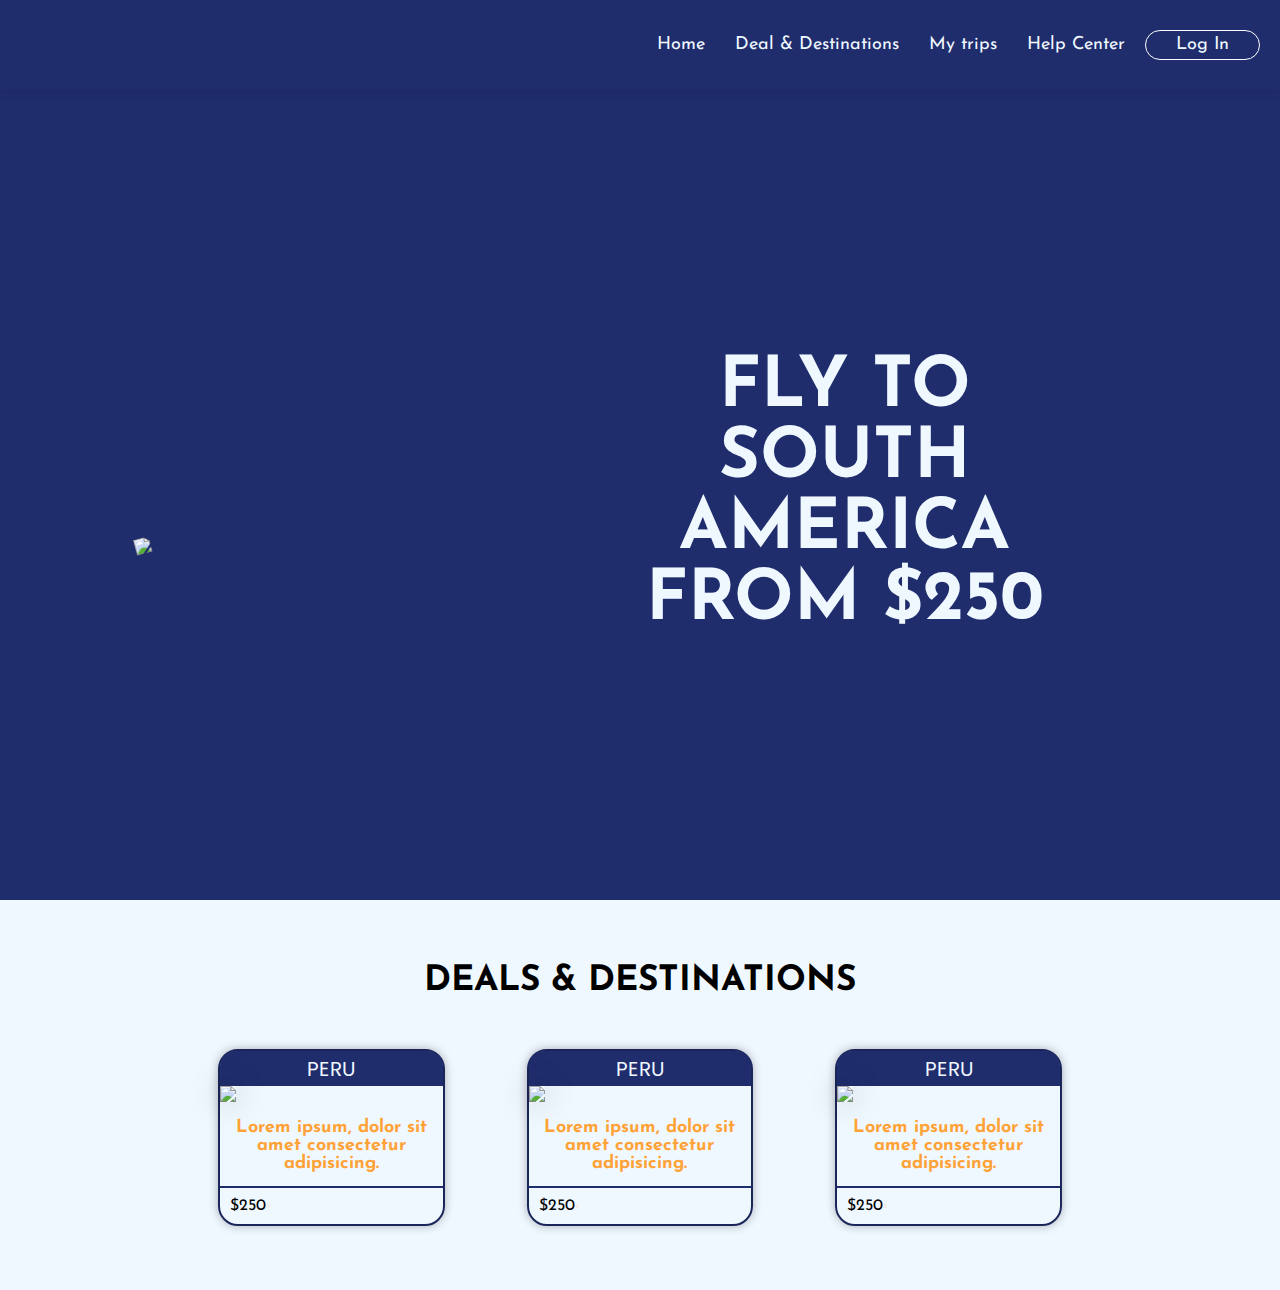
==== Web3/index.html @ 0f8b292b "Avance de Prototipos" ====
<!DOCTYPE html>
<html lang="en">
  <head>
    <meta charset="UTF-8" />
    <meta name="viewport" content="width=device-width, initial-scale=1.0" />
    <link rel="stylesheet" href="css/styles.css" />
    <title></title>
  </head>

  <body>
    <header>
      <div class="logo">
        <box-icon
          name="plane-alt"
          type="solid"
          color="#e4e4e4"
          size="lg"
          animation="fade-up-hover"
        ></box-icon>
      </div>
      <nav>
        <li>Home</li>
        <li>Deal & Destinations</li>
        <li>My trips</li>
        <li>Help Center</li>
      </nav>
      <button>Log In</button>
    </header>
    <section id="cover">
      <img src="../Assets/avion.png" />
      <div>
        <p>FLY TO SOUTH AMERICA FROM $250</p>
      </div>
    </section>
    <section id="deals">
      <h1>DEALS & DESTINATIONS</h1>
      <div class="card-wrapper">
        <div class="card">
          <div class="card-header">
            <p>PERU</p>
          </div>
          <div class="card-body">
            <img src="../Assets/machu-picchu.jpg" />
            <div class="card-info">
              <p>Lorem ipsum, dolor sit amet consectetur adipisicing.</p>
            </div>
          </div>
          <div class="card-footer">
            <p>$250</p>
            <button>
              <box-icon type="solid" name="right-arrow-alt"></box-icon>
            </button>
          </div>
        </div>

        <div class="card">
          <div class="card-header">
            <p>PERU</p>
          </div>
          <div class="card-body">
            <img src="../Assets/machu-picchu.jpg" />
            <div class="card-info">
              <p>Lorem ipsum, dolor sit amet consectetur adipisicing.</p>
            </div>
          </div>
          <div class="card-footer">
            <p>$250</p>
            <button>
              <box-icon type="solid" name="right-arrow-alt"></box-icon>
            </button>
          </div>
        </div>

        <div class="card">
          <div class="card-header">
            <p>PERU</p>
          </div>
          <div class="card-body">
            <img src="../Assets/machu-picchu.jpg" />
            <div class="card-info">
              <p>Lorem ipsum, dolor sit amet consectetur adipisicing.</p>
            </div>
          </div>
          <div class="card-footer">
            <p>$250</p>
            <button>
              <box-icon type="solid" name="right-arrow-alt"></box-icon>
            </button>
          </div>
        </div>
      </div>
    </section>

    <script src="script.js"></script>
    <script src="https://unpkg.com/boxicons@2.1.1/dist/boxicons.js"></script>
  </body>
</html>
---- Web3/css/styles.css ----
@import url('https://fonts.googleapis.com/css2?family=Josefin+Sans:ital@1&display=swap');
@import url('https://fonts.googleapis.com/css2?family=Poppins:wght@300&display=swap');

:root{
    --primary: rgb(26,38,89);
    --primary-light: rgb(31, 45, 109);
    --orange: #ffa339;
    --light-blue: #5EA4FF;
}

*{
    margin: 0;
    padding: 0;
    font-family: 'Josefin sans', sans-serif;
}

html{
    scroll-behavior: smooth;
}

::-webkit-scrollbar{
    background: transparent;
    width: 5px;
}

::-webkit-scrollbar-thumb{
    border-radius: 10px;
    background: #3f33ff;
}

body{
    background-color: var(--primary-light);
}


header{
    display: flex;
    justify-content: flex-end;
    align-items: center;
    height: 90px;
    color: aliceblue;
    padding: 0px 20px;
    box-shadow: 0px 0px 10px rgba(0,0,0,0.15);
    z-index: 10000;
}

header .logo{
    position: absolute;
    top: 15px;
    left: 30px;
}

header nav{
    display: flex;
    list-style: none;
}

header nav li{
    font-size: 18px;
    padding: 5px 15px;
    cursor: pointer;
    transition: 0.1s ease-in-out;
}

header nav li:hover{
    border-bottom: 2px solid aliceblue;
}

header button{
    border: 1px solid white;
    background: none;
    color: aliceblue;
    margin-left: 5px;
    padding: 5px 30px;
    border-radius: 50px;
    font-size: 18px;
    transition: 0.2s ease-in-out;
    cursor: pointer;
}

header button:hover{
    background: aliceblue;
    color: var(--primary);
}

#cover{
    display: grid;
    grid-template-columns: repeat(2,40%);
    grid-gap: 10%;
    width: 80vw;
    margin: auto;
    align-items: center;
    height: 90vh;
}

#cover img{
    width: 100%;
    -moz-transform: rotate(-15deg);
    -o-transform: rotate(-15deg);
    -webkit-transform: rotate(-15deg);
    transform: rotate(-15deg);
}

#cover div p{
    font-size: 70px;
    font-weight: bold;
    text-align: center;
    color: aliceblue;
    font-family: 'Josefin Sans', sans-serif;
}

#deals{
    padding: 5%;
    background-color: aliceblue;
}

#deals h1{
    margin-bottom: 50px;
    text-align: center;
    font-size: 35px;
}

.card-wrapper{
    width: 70vw;
    margin: auto;
    display: grid;
    grid-gap: 30px;
    grid-template-columns: repeat(3,1fr);
}

.card{
    margin: auto;
    width: 80%;
    border-radius: 20px;
    border: 2px solid var(--primary);
    box-shadow: 0px 0px 10px rgba(0,0,0,0.3);
}

.card-header{
    height: 35px;
    color: aliceblue;
    display: flex;
    justify-content: center;
    align-items: center;
    border-radius: 15px 15px 0px 0px;
    background-color: var(--primary-light);
}

.card-header p{
    font-family: 'Poppins', sans-serif;
    font-size: 20px;
}

.card-body img{
    width: 100%;
    position: relative;
    z-index: 1;
    box-shadow: 0px 0px 30px rgba(0,0,0,0.25);
}

.card-info{
    color: var(--orange);
    display: flex;
    text-align: center;
    justify-content: center;
    align-items: center;
    font-size: 18px;
    font-weight: bold;
    height: 80px;
}

.card-footer{
    display: flex;
    overflow: hidden;
    align-items: center;
    padding: 10px;
    border-top: 2px solid var(--primary-light);
}

.card-footer button{
    position: relative;
}

.card-footer p{
    
}
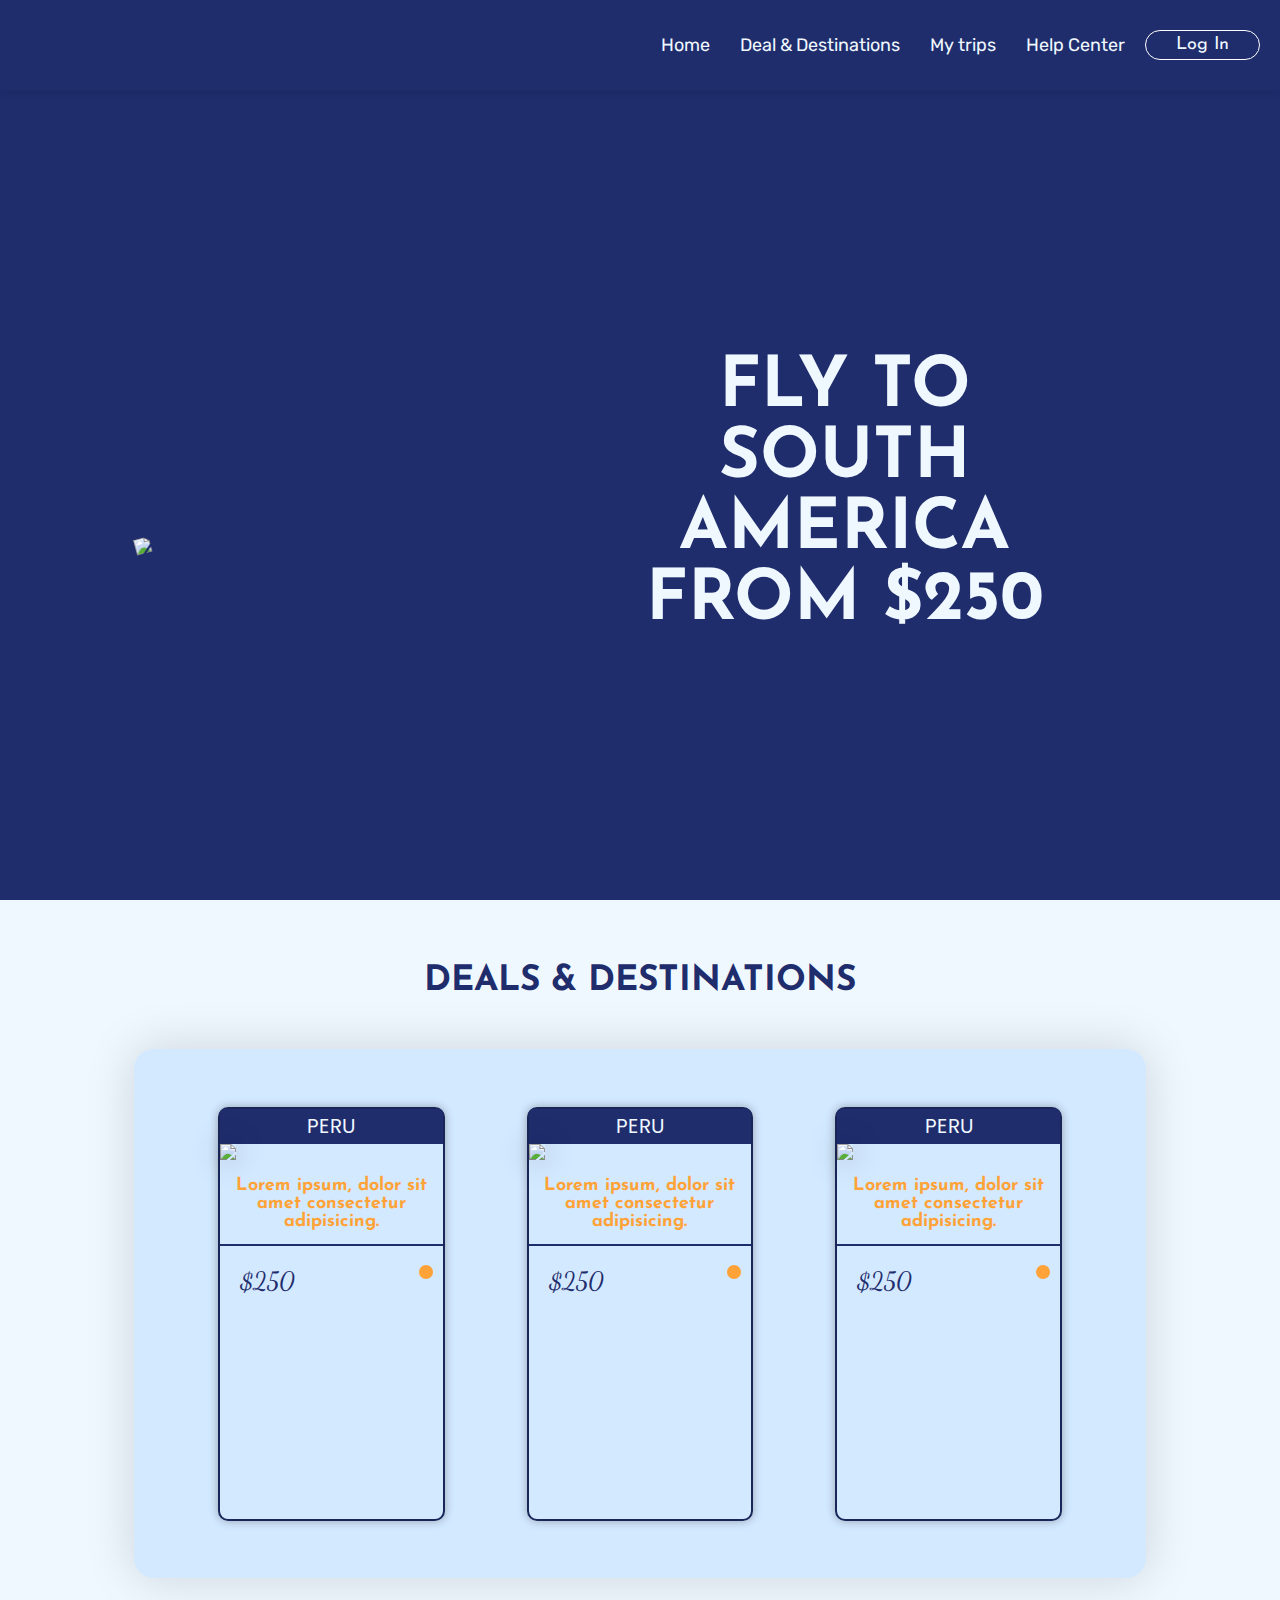
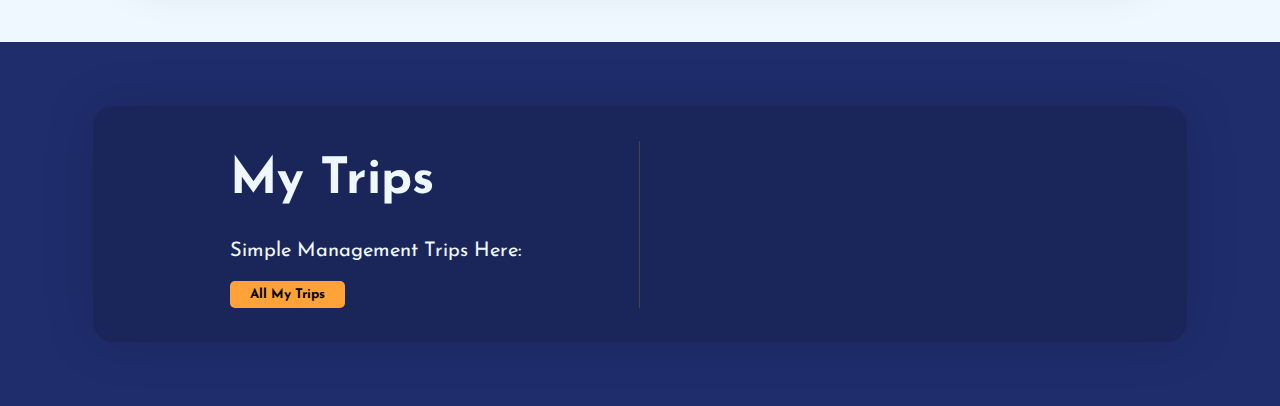
==== commit 4cca3d8d: "Trips Added" ====
--- a/Web3/index.html
+++ b/Web3/index.html
@@ -4,7 +4,7 @@
     <meta charset="UTF-8" />
     <meta name="viewport" content="width=device-width, initial-scale=1.0" />
     <link rel="stylesheet" href="css/styles.css" />
-    <title></title>
+    <title>AIRLINE</title>
   </head>
 
   <body>
@@ -19,15 +19,17 @@
         ></box-icon>
       </div>
       <nav>
-        <li>Home</li>
-        <li>Deal & Destinations</li>
-        <li>My trips</li>
-        <li>Help Center</li>
+        <li><a href="#cover">Home</a></li>
+        <li><a href="#deals">Deal & Destinations</a></li>
+        <li><a href="#trips">My trips</a></li>
+        <li><a href="#">Help Center</a></li>
       </nav>
       <button>Log In</button>
     </header>
     <section id="cover">
-      <img src="../Assets/avion.png" />
+      <img
+        src="https://images.vexels.com/media/users/3/145795/isolated/preview/05cd33059a006bf49006097af4ccba98-avion-en-vuelo.png"
+      />
       <div>
         <p>FLY TO SOUTH AMERICA FROM $250</p>
       </div>
@@ -40,7 +42,9 @@
             <p>PERU</p>
           </div>
           <div class="card-body">
-            <img src="../Assets/machu-picchu.jpg" />
+            <img
+              src="https://cdn.pixabay.com/photo/2012/04/26/22/48/machu-picchu-43387_960_720.jpg"
+            />
             <div class="card-info">
               <p>Lorem ipsum, dolor sit amet consectetur adipisicing.</p>
             </div>
@@ -58,7 +62,9 @@
             <p>PERU</p>
           </div>
           <div class="card-body">
-            <img src="../Assets/machu-picchu.jpg" />
+            <img
+              src="https://cdn.pixabay.com/photo/2012/04/26/22/48/machu-picchu-43387_960_720.jpg"
+            />
             <div class="card-info">
               <p>Lorem ipsum, dolor sit amet consectetur adipisicing.</p>
             </div>
@@ -76,18 +82,32 @@
             <p>PERU</p>
           </div>
           <div class="card-body">
-            <img src="../Assets/machu-picchu.jpg" />
+            <img
+              src="https://cdn.pixabay.com/photo/2012/04/26/22/48/machu-picchu-43387_960_720.jpg"
+            />
             <div class="card-info">
               <p>Lorem ipsum, dolor sit amet consectetur adipisicing.</p>
             </div>
           </div>
           <div class="card-footer">
             <p>$250</p>
-            <button>
-              <box-icon type="solid" name="right-arrow-alt"></box-icon>
-            </button>
+              <button>
+                <box-icon type="solid" name="right-arrow-alt"></box-icon>
+              </button>
           </div>
         </div>
+      </div>
+    </section>
+    <section id="trips">
+      <div class="trips_content">
+          <div>
+            <h3>My Trips</h3>
+            <p>Simple Management Trips Here:</p>
+            <button>All My Trips</button>
+          </div>
+          <div>
+
+          </div>
       </div>
     </section>
 
--- a/Web3/css/styles.css
+++ b/Web3/css/styles.css
@@ -1,5 +1,7 @@
 @import url('https://fonts.googleapis.com/css2?family=Josefin+Sans:ital@1&display=swap');
 @import url('https://fonts.googleapis.com/css2?family=Poppins:wght@300&display=swap');
+@import url('https://fonts.googleapis.com/css2?family=Dancing+Script:wght@700&display=swap');
+@import url('https://fonts.googleapis.com/css2?family=Rubik&display=swap');
 
 :root{
     --primary: rgb(26,38,89);
@@ -64,6 +66,12 @@
 
 header nav li:hover{
     border-bottom: 2px solid aliceblue;
+}
+
+header nav li a{
+    text-decoration: none;
+    color: aliceblue;
+    font-family: 'Rubik', sans-serif;
 }
 
 header button{
@@ -99,8 +107,15 @@
     -o-transform: rotate(-15deg);
     -webkit-transform: rotate(-15deg);
     transform: rotate(-15deg);
-}
-
+    transition: 0.5s;
+}
+
+#cover img:hover{
+    -moz-transform: rotate(15deg);
+    -o-transform: rotate(15deg);
+    -webkit-transform: rotate(15deg);
+    transform: rotate(12deg);
+}
 #cover div p{
     font-size: 70px;
     font-weight: bold;
@@ -118,6 +133,7 @@
     margin-bottom: 50px;
     text-align: center;
     font-size: 35px;
+    color: var(--primary-light);
 }
 
 .card-wrapper{
@@ -126,14 +142,24 @@
     display: grid;
     grid-gap: 30px;
     grid-template-columns: repeat(3,1fr);
+    background-color: rgb(211, 233, 255);
+    padding: 5%;
+    border-radius: 20px;
+    box-shadow: 0px 0px 50px rgba(0,0,0,0.15);
 }
 
 .card{
     margin: auto;
     width: 80%;
-    border-radius: 20px;
+    height: 410px;
+    border-radius: 10px;
     border: 2px solid var(--primary);
     box-shadow: 0px 0px 10px rgba(0,0,0,0.3);
+    transition: 0.1s all ease-in-out;
+}
+
+.card:hover{
+    width: 85%;
 }
 
 .card-header{
@@ -142,7 +168,7 @@
     display: flex;
     justify-content: center;
     align-items: center;
-    border-radius: 15px 15px 0px 0px;
+    border-radius: 5px 5px 0px 0px;
     background-color: var(--primary-light);
 }
 
@@ -170,17 +196,74 @@
 }
 
 .card-footer{
-    display: flex;
     overflow: hidden;
     align-items: center;
     padding: 10px;
     border-top: 2px solid var(--primary-light);
 }
 
+.card-footer p{
+    float: left;
+    line-height: 50px;
+    font-size: 25px;
+    padding: 0px 10px;
+    color: var(--primary-light);
+    font-family: 'Dancing Script', cursive;
+    transition: 0.1s ease-in-out;
+}
+
+.card:hover .card-footer p{
+    font-size: 35px;
+}
+
 .card-footer button{
-    position: relative;
-}
-
-.card-footer p{
-    
+    float: right;
+    margin-top: 9px;
+    border: none;
+    background-color: var(--orange);
+    border-radius: 500px;
+    padding: 7px;
+    cursor: pointer;
+}
+
+#trips{
+    background-color: var(--primary-light);
+    padding: 5%;
+}
+
+.trips_content{
+    display: grid;
+    grid-template-columns: repeat(2,40%);
+    align-items: center;
+    justify-content: center;
+    width: 80vw;
+    margin: auto;
+    background-color: var(--primary);
+    box-shadow: 0px 0px 50px rgba(0,0,0,0.15);
+    border-radius: 20px;
+    padding: 3%;
+}
+
+.trips_content div:nth-child(1){
+    color: aliceblue;
+    font-family: 'Rubik', sans-serif;
+    border-right: 1px solid #444;
+}
+
+.trips_content div:nth-child(1) h3{
+    font-size: 50px;
+    line-height: 80px;
+}
+
+.trips_content div:nth-child(1) p{
+    font-size: 20px;
+    line-height: 60px;
+}
+
+.trips_content div:nth-child(1) button{
+    border: none;
+    background-color: var(--orange);
+    padding: 7px 20px;
+    border-radius: 5px;
+    font-weight: bold;
 }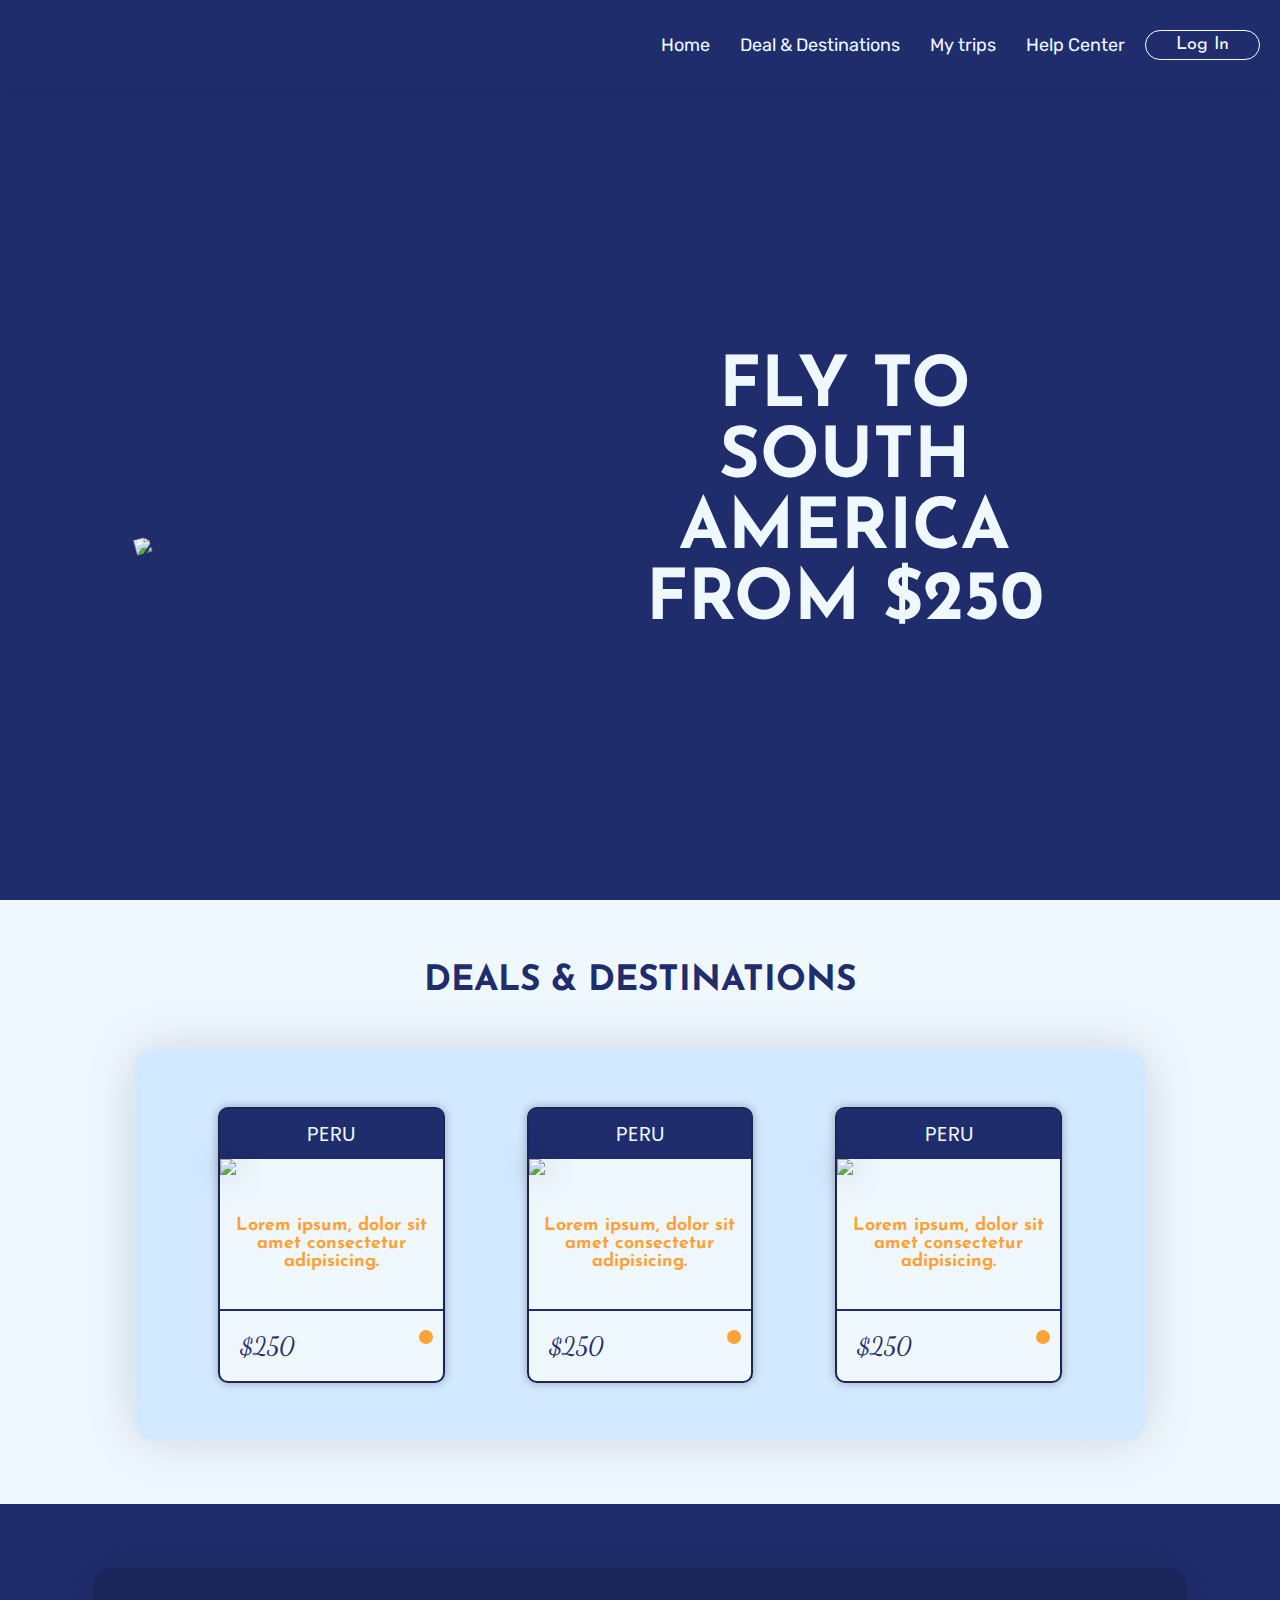
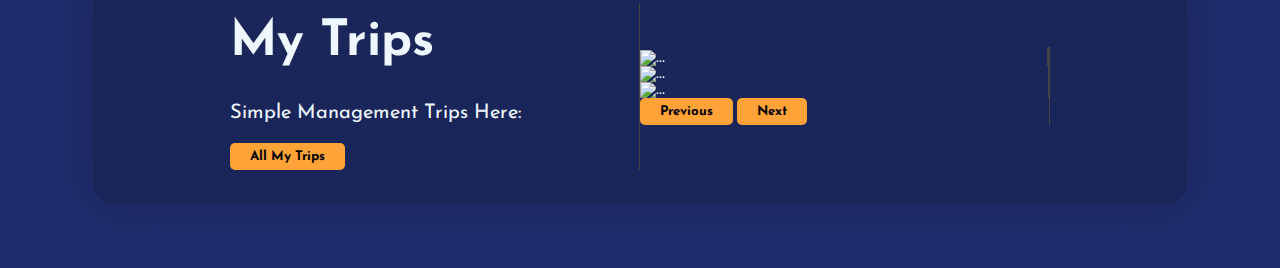
==== commit 73ea82a8: "Añadiendo Boostrap y Slider" ====
--- a/Web3/index.html
+++ b/Web3/index.html
@@ -4,6 +4,7 @@
     <meta charset="UTF-8" />
     <meta name="viewport" content="width=device-width, initial-scale=1.0" />
     <link rel="stylesheet" href="css/styles.css" />
+    <link href="https://cdn.jsdelivr.net/npm/bootstrap@5.1.3/dist/css/bootstrap.min.css" rel="stylesheet" integrity="sha384-1BmE4kWBq78iYhFldvKuhfTAU6auU8tT94WrHftjDbrCEXSU1oBoqyl2QvZ6jIW3" crossorigin="anonymous">
     <title>AIRLINE</title>
   </head>
 
@@ -91,27 +92,68 @@
           </div>
           <div class="card-footer">
             <p>$250</p>
-              <button>
-                <box-icon type="solid" name="right-arrow-alt"></box-icon>
-              </button>
+            <button>
+              <box-icon type="solid" name="right-arrow-alt"></box-icon>
+            </button>
           </div>
         </div>
       </div>
     </section>
     <section id="trips">
       <div class="trips_content">
-          <div>
-            <h3>My Trips</h3>
-            <p>Simple Management Trips Here:</p>
-            <button>All My Trips</button>
+        <div>
+          <h3>My Trips</h3>
+          <p>Simple Management Trips Here:</p>
+          <button>All My Trips</button>
+        </div>
+        <div>
+          <div
+            id="carouselExampleControls"
+            class="carousel slide"
+            data-bs-ride="carousel"
+          >
+            <div class="carousel-inner">
+              <div class="carousel-item active" style="transition: 0.2s;">
+                <img src="https://cdn.pixabay.com/photo/2012/04/26/22/48/machu-picchu-43387_960_720.jpg" class="d-block w-100" alt="..." />
+              </div>
+              <div class="carousel-item" style="transition: 0.2s;">
+                <img src="https://cdn.pixabay.com/photo/2014/12/29/23/30/glacier-583419_960_720.jpg" class="d-block w-100" alt="..." />
+              </div>
+              <div class="carousel-item" style="transition: 0.2s;">
+                <img src="https://cdn.pixabay.com/photo/2020/03/12/10/38/colombia-4924705_960_720.jpg" class="d-block w-100" alt="..." />
+              </div>
+            </div>
+            <button
+              class="carousel-control-prev"
+              type="button"
+              data-bs-target="#carouselExampleControls"
+              data-bs-slide="prev"
+            >
+              <span
+                class="carousel-control-prev-icon"
+                aria-hidden="true"
+              ></span>
+              <span class="visually-hidden">Previous</span>
+            </button>
+            <button
+              class="carousel-control-next"
+              type="button"
+              data-bs-target="#carouselExampleControls"
+              data-bs-slide="next"
+            >
+              <span
+                class="carousel-control-next-icon"
+                aria-hidden="true"
+              ></span>
+              <span class="visually-hidden">Next</span>
+            </button>
           </div>
-          <div>
-
-          </div>
+        </div>
       </div>
     </section>
 
     <script src="script.js"></script>
     <script src="https://unpkg.com/boxicons@2.1.1/dist/boxicons.js"></script>
+    <script src="https://cdn.jsdelivr.net/npm/bootstrap@5.1.3/dist/js/bootstrap.bundle.min.js" integrity="sha384-ka7Sk0Gln4gmtz2MlQnikT1wXgYsOg+OMhuP+IlRH9sENBO0LRn5q+8nbTov4+1p" crossorigin="anonymous"></script>
   </body>
 </html>
--- a/Web3/css/styles.css
+++ b/Web3/css/styles.css
@@ -5,7 +5,7 @@
 
 :root{
     --primary: rgb(26,38,89);
-    --primary-light: rgb(31, 45, 109);
+    --primary-light: rgb(31, 45, 109) ;
     --orange: #ffa339;
     --light-blue: #5EA4FF;
 }
@@ -31,7 +31,7 @@
 }
 
 body{
-    background-color: var(--primary-light);
+    background-color: var(--primary-light) !important;
 }
 
 
@@ -151,11 +151,12 @@
 .card{
     margin: auto;
     width: 80%;
-    height: 410px;
-    border-radius: 10px;
-    border: 2px solid var(--primary);
+    height: max-content;
+    border-radius: 10px !important;
+    border: 2px solid var(--primary) !important;
     box-shadow: 0px 0px 10px rgba(0,0,0,0.3);
     transition: 0.1s all ease-in-out;
+    background-color: aliceblue;
 }
 
 .card:hover{
@@ -163,18 +164,23 @@
 }
 
 .card-header{
-    height: 35px;
+    height: 50px;
     color: aliceblue;
     display: flex;
     justify-content: center;
     align-items: center;
     border-radius: 5px 5px 0px 0px;
-    background-color: var(--primary-light);
+    background-color: var(--primary-light) !important;
 }
 
 .card-header p{
     font-family: 'Poppins', sans-serif;
     font-size: 20px;
+}
+
+.card-body{
+    margin: 0 !important;
+    padding: 0 !important;
 }
 
 .card-body img{
@@ -190,16 +196,17 @@
     text-align: center;
     justify-content: center;
     align-items: center;
-    font-size: 18px;
+    font-size: 18px !important;
     font-weight: bold;
-    height: 80px;
+    padding: 5px 10px;
+    height: 120px;
 }
 
 .card-footer{
     overflow: hidden;
     align-items: center;
     padding: 10px;
-    border-top: 2px solid var(--primary-light);
+    border-top: 2px solid var(--primary-light) !important;
 }
 
 .card-footer p{
